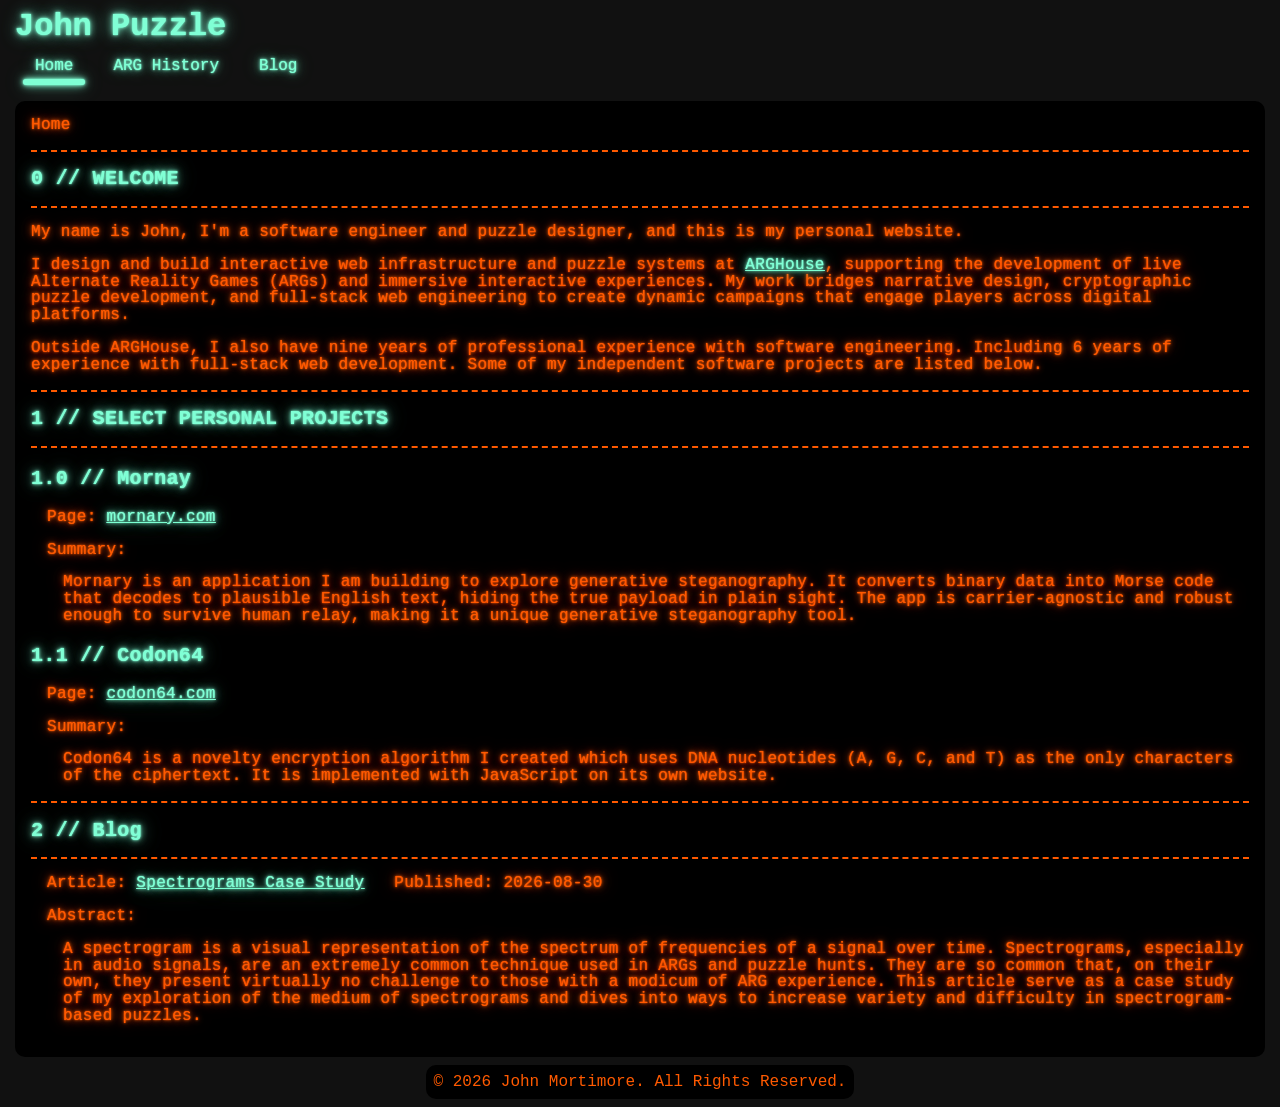
==== site/index.html @ 8621750f "fix breadcrumbs" ====
<!DOCTYPE html>
<html lang="en">
<head>
	<meta charset="UTF-8">
	<title>John Puzzle</title>
	<meta name="viewport" content="width=device-width, initial-scale=1.0">
	<link rel="canonical" href="https://johnpuzzle.com">
	<link rel="stylesheet" href="css/index.css">
</head>
<body>
	<h1>John Puzzle</h1>
    <nav id="nav-header">
        <div class="nav-option">
            <a href="/" class="nav-btn-current">Home</a>
            <div class="nav-bar-active"></div>
        </div>
        <div class="nav-option">
            <a href="/history/" class="nav-btn">ARG History</a>
            <div class="nav-bar"></div>
        </div>
        <div class="nav-option">
            <a href="/blog/" class="nav-btn">Blog</a>
            <div class="nav-bar"></div>
        </div>
    </nav>
	<main>
		<div id="breadcrumbs">
			Home
		</div>
        <hr>
		<h2>0 // WELCOME</h2>
		<hr>
		<p>My name is John, I'm a software engineer and puzzle designer, and this is my personal website.</p>
		<p>
			I design and build interactive web infrastructure and puzzle systems at <a href="https://arghouse.com/" target="_blank">ARGHouse</a>,
			supporting the development of live Alternate Reality Games (ARGs) and immersive interactive experiences. My work bridges narrative design,
			cryptographic puzzle development, and full-stack web engineering to create dynamic campaigns that engage players across digital platforms.
		</p>
		<p>
			Outside ARGHouse, I also have nine years of professional experience with software engineering. Including 6 years of experience with
			full-stack web development. Some of my independent software projects are listed below.
		</p>
        <hr>
		<h2>1 // SELECT PERSONAL PROJECTS</h2>
		<hr>
		<h3>1.0 // Mornay</h3>
		<p class="indent-1">Page: <a href="https://mornary.com/" target="_blank">mornary.com</a></p>
		<p class="indent-1">Summary:</p>
		<p class="indent-2">
			Mornary is an application I am building to explore generative steganography. It converts binary data into Morse code that decodes to
			plausible English text, hiding the true payload in plain sight. The app is carrier-agnostic and robust enough to survive human relay,
			making it a unique generative steganography tool.
		</p>
		<h3>1.1 // Codon64</h3>
		<p class="indent-1">Page: <a href="https://codon64.com/" target="_blank">codon64.com</a></p>
		<p class="indent-1">Summary:</p>
		<p class="indent-2">
			Codon64 is a novelty encryption algorithm I created which uses DNA nucleotides (A, G, C, and T) as the only characters of the ciphertext.
			It is implemented with JavaScript on its own website.
		</p>
        <hr>
        <h2>2 // Blog</h2>
        <hr>
        <p class="indent-1">Article: <a href="/blog/spectrograms/">Spectrograms Case Study</a> &nbsp; Published: 2026-08-30</p>
        <p class="indent-1">Abstract:</p>
        <p class="indent-2">
            A spectrogram is a visual representation of the spectrum of frequencies of a signal over time. Spectrograms, especially in audio signals,
            are an extremely common technique used in ARGs and puzzle hunts. They are so common that, on their own, they present virtually no challenge
            to those with a modicum of ARG experience. This article serve as a case study of my exploration of the medium of spectrograms and dives into
            ways to increase variety and difficulty in spectrogram-based puzzles.
        </p>
	</main>
	<footer>
		<p>&copy; 2026 John Mortimore. All Rights Reserved.</p>
	</footer>
	<script src="js/index.js"></script>
</body>
</html>
---- site/css/index.css ----
/* Styling for core elements that are present on all pages. */
:root {
    --main-color: black;
    --background-color: #111;
    --text-orange: #ff5a00;
    --text-green: #80ffd5;
}

body {
    min-width: 280px;
    margin: 8px;
    font-family: "Courier New", "Noto Sans Mono", monospace;
    background-color: var(--background-color);
}

main {
    box-sizing: border-box;
    width: min(100%, 1250px);
    margin-right: auto;
    margin-left: auto;
    padding-right: 1rem;
    padding-bottom: 1rem;
    padding-left: 1rem;
    color: var(--text-orange);
    border-radius: 10px;
    background-color: var(--main-color);

    /*font-weight: 700;*/
    line-height: 1.05;

    letter-spacing: 0.02em;
    /*white-space: pre-line;*/
    text-wrap: wrap;

    /* CRT phosphor glow */
    text-shadow:
            0 0 1px var(--text-orange),
            0 0 3px var(--text-orange),
            0 0 7px color-mix(in srgb, var(--text-orange) 90%, transparent),
            0 0 15px color-mix(in srgb, var(--text-orange) 50%, transparent),
            0 0 25px color-mix(in srgb, var(--text-orange) 30%, transparent);

    /* Slight CRT softness */
    filter: blur(0.15px);
}

h1 {
    width: min(100%, 1250px);
    margin: auto auto 8px;
    font-weight: 900;
    color: var(--text-green);

    text-shadow:
            0 0 1px var(--text-green),
            0 0 3px var(--text-green),
            0 0 7px color-mix(in srgb, var(--text-green) 90%, transparent),
            0 0 15px color-mix(in srgb, var(--text-green) 50%, transparent),
            0 0 25px color-mix(in srgb, var(--text-green) 30%, transparent);

    filter: blur(0.15px);
}

h1 a:link, h1 a:visited {
    text-decoration: inherit;
    color: inherit;
}

h2, h3 {
    font-size: 1.25em;
    color: var(--text-green);

    text-shadow:
            0 0 1px var(--text-green),
            0 0 3px var(--text-green),
            0 0 7px color-mix(in srgb, var(--text-green) 90%, transparent),
            0 0 15px color-mix(in srgb, var(--text-green) 50%, transparent),
            0 0 25px color-mix(in srgb, var(--text-green) 30%, transparent);

    filter: blur(0.15px);
}

h2:first-child {
    margin-top: 0;
}

a:link, a:visited {
    color: var(--text-green);
    text-shadow:
            0 0 1px var(--text-green),
            0 0 3px var(--text-green),
            0 0 7px color-mix(in srgb, var(--text-green) 90%, transparent),
            0 0 15px color-mix(in srgb, var(--text-green) 50%, transparent),
            0 0 25px color-mix(in srgb, var(--text-green) 30%, transparent);

    filter: blur(0.15px);
}

hr {
    border: none;
    border-top: 2px dashed var(--text-orange);
    width: 100%;
    filter: blur(0.15px);
}

img {
    display: block;
    margin: .5rem auto;
    max-width: 90%;
    max-height: 400px;
}

figure img {
    margin: 0 0 .5rem;
    max-width: 100%;
}

footer {
    bottom: 0;
    left: 0;
    width: fit-content;
    margin-top: 8px;
    margin-right: auto;
    margin-left: auto;
    padding: 0.5rem;
    text-align: center;
    color: var(--text-orange);
    border-radius: 10px;
    background-color: var(--main-color);
}

footer p:first-child {
    margin-top: 0;
}

footer p:last-child {
    margin-bottom: 0;
}

table {
    margin: auto;
}

table, th, td {
    border-collapse: collapse;
    border: 1px solid;
}

th, td {
    min-width: 100px;
    padding-right: 1rem;
    padding-left: 1rem;
}

#bg {
    position: fixed;
    z-index: -1;
    top: 0;
    left: 0;
    width: 100vw;
    height: 100vh;
    pointer-events: none;
}

#breadcrumbs {
    margin-bottom: 1rem;
    padding-top: 1rem;
}

.indent-1 {
    margin-left: 1rem;
}

.indent-2 {
    margin-left: 2rem;
}

#nav-header {
    display: flex;
    flex-direction: row;
    box-sizing: border-box;
    width: min(100%, 1250px);
    margin-right: auto;
    margin-left: auto;
    margin-bottom: 1rem;
    padding-left: .5rem;
    justify-content: flex-start;
    gap: 1rem;
}

.nav-option {
    display: flex;
    flex-direction: column;
}

.nav-btn, .nav-btn-current {
    inset: -1em;
    display: inline-block;
    padding: 4px 12px;
    text-decoration: none;
}

.nav-btn-current {
    cursor: default;
}

.nav-bar-active, .nav-btn:hover + .nav-bar  {
    display: inline-block;
    padding: 1px;

    color: var(--text-green);
    background: var(--text-green);

    border: 2px solid var(--text-green);
    border-radius: 10px;

    text-decoration: none;
    box-shadow:
            0 0 2px var(--text-green),
            0 0 5px var(--text-green),
            0 0 10px color-mix(in srgb, var(--text-green) 80%, transparent),
            0 0 20px color-mix(in srgb, var(--text-green) 40%, transparent);
}

@media screen and (max-width: 750px) {
    body {
        margin: 1vw;
    }

    main {
        padding-right: 2vw;
        padding-left: 2vw;
    }

    h1, h2, label {
        text-align: center;
    }

    footer {
        margin-top: 1vw;
    }
}
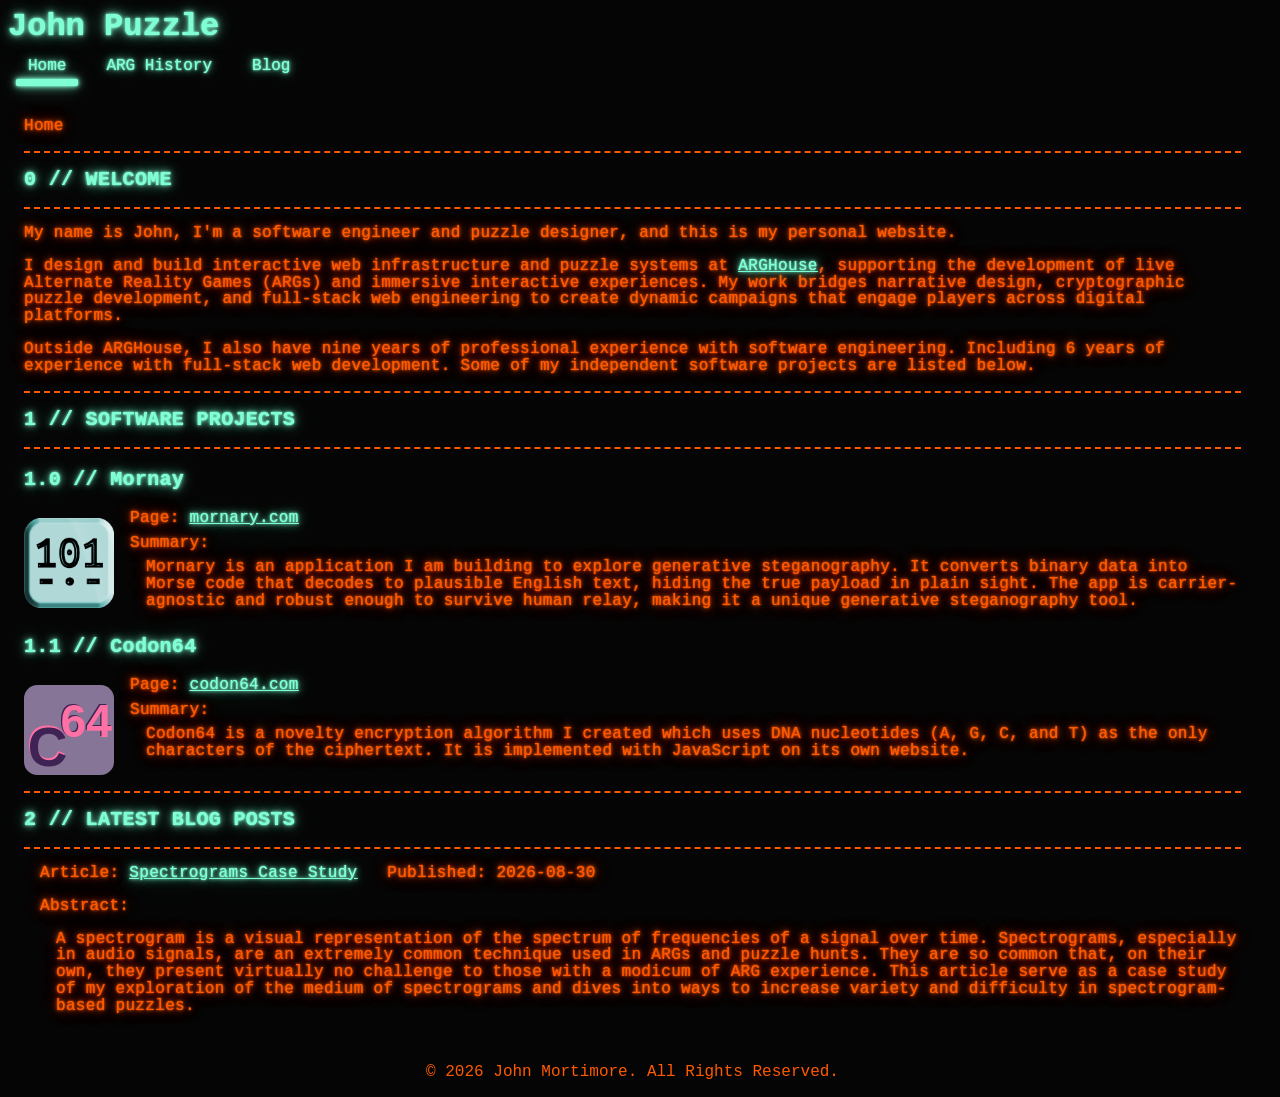
==== commit e868602c: "styling and project icons" ====
--- a/site/index.html
+++ b/site/index.html
@@ -41,25 +41,39 @@
 			full-stack web development. Some of my independent software projects are listed below.
 		</p>
         <hr>
-		<h2>1 // SELECT PERSONAL PROJECTS</h2>
+		<h2>1 // SOFTWARE PROJECTS</h2>
 		<hr>
 		<h3>1.0 // Mornay</h3>
-		<p class="indent-1">Page: <a href="https://mornary.com/" target="_blank">mornary.com</a></p>
-		<p class="indent-1">Summary:</p>
-		<p class="indent-2">
-			Mornary is an application I am building to explore generative steganography. It converts binary data into Morse code that decodes to
-			plausible English text, hiding the true payload in plain sight. The app is carrier-agnostic and robust enough to survive human relay,
-			making it a unique generative steganography tool.
-		</p>
+        <div class="project-container">
+            <div class="project-img">
+                <img src="images/mornary-icon.png"/>
+            </div>
+            <div class="project-description">
+                <p>Page: <a href="https://mornary.com/" target="_blank">mornary.com</a></p>
+                <p>Summary:</p>
+                <p class="indent-1">
+                    Mornary is an application I am building to explore generative steganography. It converts binary data into Morse code that decodes to
+                    plausible English text, hiding the true payload in plain sight. The app is carrier-agnostic and robust enough to survive human relay,
+                    making it a unique generative steganography tool.
+                </p>
+            </div>
+        </div>
 		<h3>1.1 // Codon64</h3>
-		<p class="indent-1">Page: <a href="https://codon64.com/" target="_blank">codon64.com</a></p>
-		<p class="indent-1">Summary:</p>
-		<p class="indent-2">
-			Codon64 is a novelty encryption algorithm I created which uses DNA nucleotides (A, G, C, and T) as the only characters of the ciphertext.
-			It is implemented with JavaScript on its own website.
-		</p>
+        <div class="project-container">
+            <div class="project-img">
+                <img src="images/codon64-icon.svg"/>
+            </div>
+            <div class="project-description">
+                <p>Page: <a href="https://codon64.com/" target="_blank">codon64.com</a></p>
+                <p>Summary:</p>
+                <p class="indent-1">
+                    Codon64 is a novelty encryption algorithm I created which uses DNA nucleotides (A, G, C, and T) as the only characters of the ciphertext.
+                    It is implemented with JavaScript on its own website.
+                </p>
+            </div>
+        </div>
         <hr>
-        <h2>2 // Blog</h2>
+        <h2>2 // LATEST BLOG POSTS</h2>
         <hr>
         <p class="indent-1">Article: <a href="/blog/spectrograms/">Spectrograms Case Study</a> &nbsp; Published: 2026-08-30</p>
         <p class="indent-1">Abstract:</p>
--- a/site/css/index.css
+++ b/site/css/index.css
@@ -1,9 +1,14 @@
 /* Styling for core elements that are present on all pages. */
 :root {
-    --main-color: black;
-    --background-color: #111;
+    --main-color: #050505;
+    --background-color: #050505;
     --text-orange: #ff5a00;
     --text-green: #80ffd5;
+}
+
+html {
+    overflow: auto;
+    scrollbar-gutter: stable;
 }
 
 body {
@@ -11,6 +16,7 @@
     margin: 8px;
     font-family: "Courier New", "Noto Sans Mono", monospace;
     background-color: var(--background-color);
+    scrollbar-gutter: stable;
 }
 
 main {
@@ -81,6 +87,10 @@
 
 h2:first-child {
     margin-top: 0;
+}
+
+h2 {
+    text-transform: uppercase;
 }
 
 a:link, a:visited {
@@ -206,12 +216,13 @@
 .nav-bar-active, .nav-btn:hover + .nav-bar  {
     display: inline-block;
     padding: 1px;
+    height: 1px;
 
     color: var(--text-green);
     background: var(--text-green);
 
     border: 2px solid var(--text-green);
-    border-radius: 10px;
+    border-radius: 2px;
 
     text-decoration: none;
     box-shadow:
@@ -221,6 +232,35 @@
             0 0 20px color-mix(in srgb, var(--text-green) 40%, transparent);
 }
 
+.project-container {
+    display: flex;
+    flex-direction: row;
+    gap: 1rem;
+}
+
+.project-img {
+    align-items: center;
+    align-content: center;
+}
+
+.project-img img {
+    min-width: 90px;
+    max-width: 90px
+}
+
+.project-description {
+    flex-grow: 2;
+}
+
+.project-description p {
+    margin-top: 0;
+    margin-bottom: .5rem;
+}
+
+.project-description p:last-child {
+    margin-bottom: 0;
+}
+
 @media screen and (max-width: 750px) {
     body {
         margin: 1vw;
@@ -238,4 +278,15 @@
     footer {
         margin-top: 1vw;
     }
+}
+
+@media screen and (max-width: 500px) {
+    .project-container {
+        display: flex;
+        flex-direction: row-reverse;
+    }
+
+    .project-img img {
+        float: right;
+    }
 }
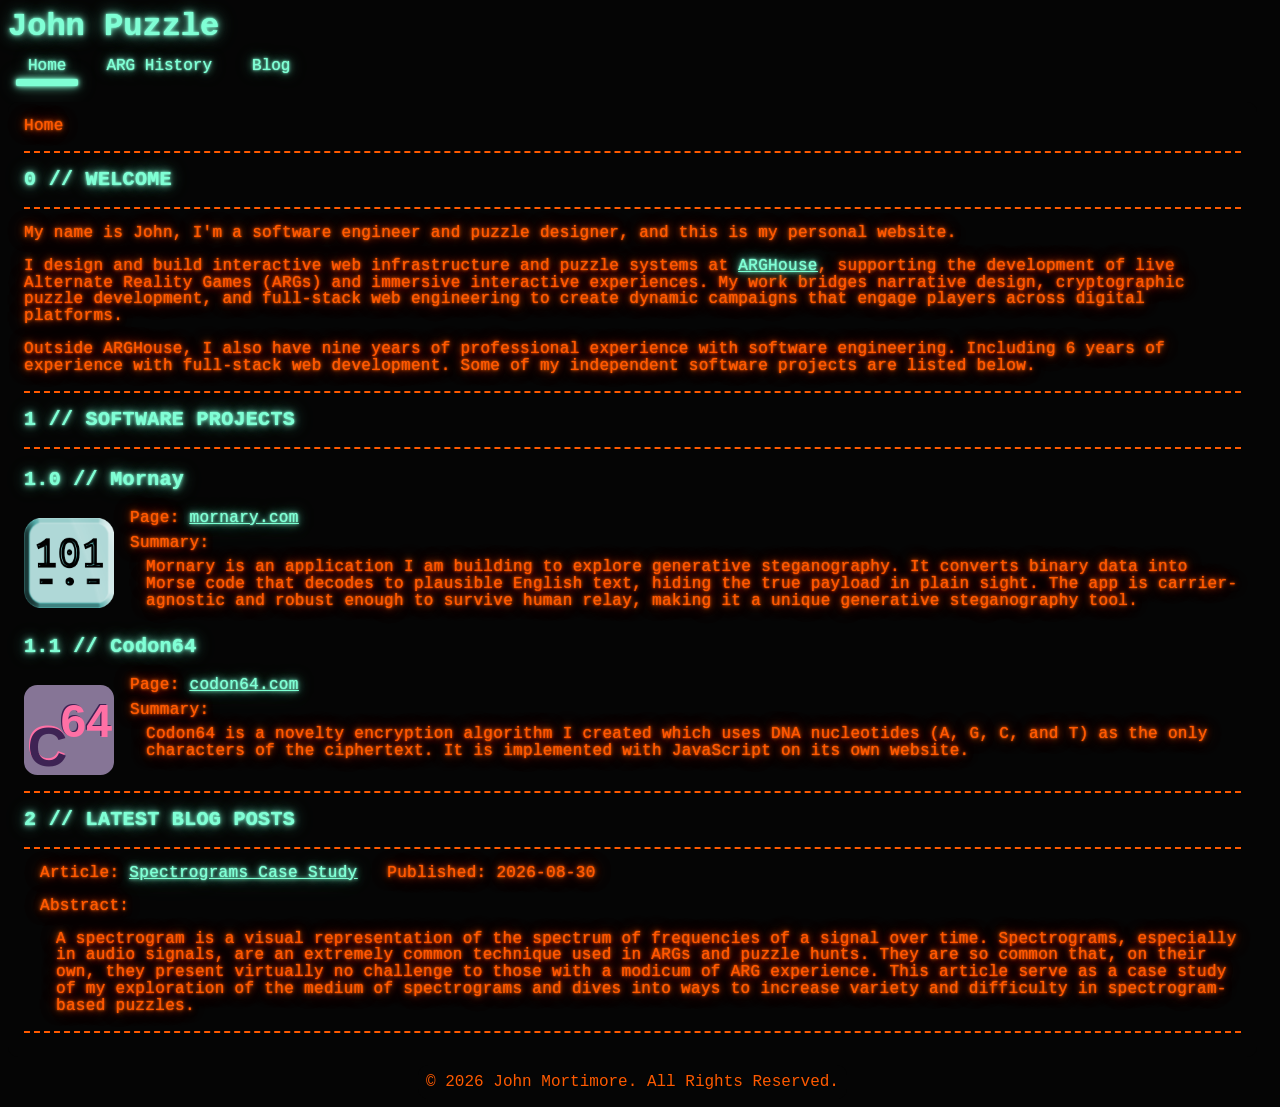
==== commit 3fc0c3ee: "bottom boarders" ====
--- a/site/index.html
+++ b/site/index.html
@@ -83,6 +83,7 @@
             to those with a modicum of ARG experience. This article serve as a case study of my exploration of the medium of spectrograms and dives into
             ways to increase variety and difficulty in spectrogram-based puzzles.
         </p>
+        <hr>
 	</main>
 	<footer>
 		<p>&copy; 2026 John Mortimore. All Rights Reserved.</p>
--- a/site/css/index.css
+++ b/site/css/index.css
@@ -156,7 +156,6 @@
 }
 
 th, td {
-    min-width: 100px;
     padding-right: 1rem;
     padding-left: 1rem;
 }
@@ -278,6 +277,10 @@
     footer {
         margin-top: 1vw;
     }
+
+    #nav-header {
+        justify-content: center;
+    }
 }
 
 @media screen and (max-width: 500px) {
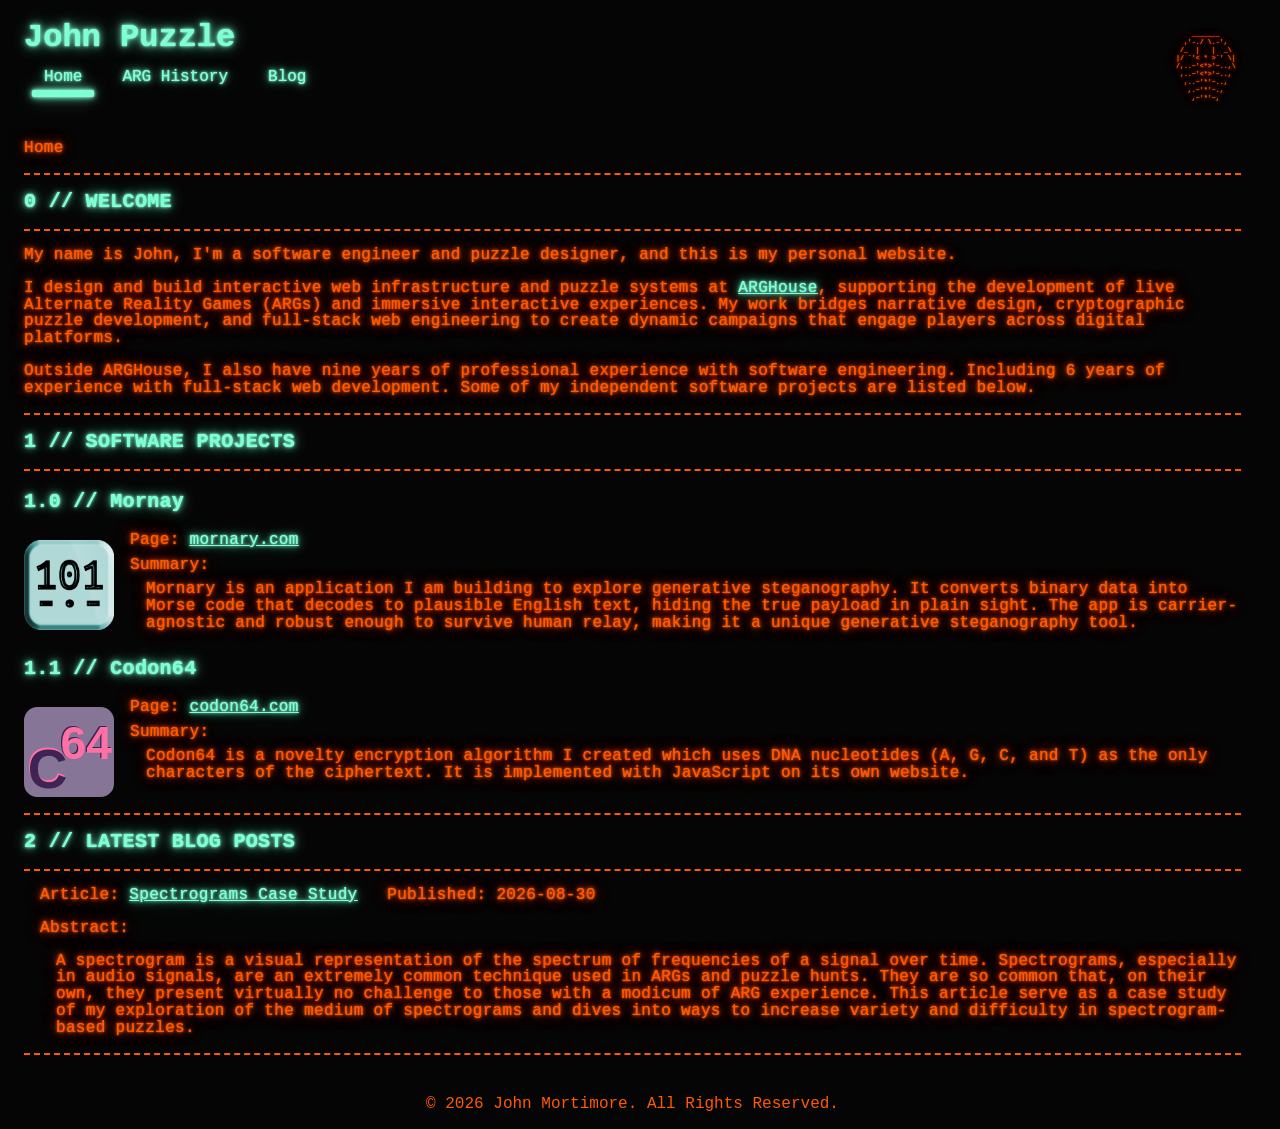
==== commit 75b77e1d: "Add Trilobyte logo" ====
--- a/site/index.html
+++ b/site/index.html
@@ -8,21 +8,27 @@
 	<link rel="stylesheet" href="css/index.css">
 </head>
 <body>
-	<h1>John Puzzle</h1>
-    <nav id="nav-header">
-        <div class="nav-option">
-            <a href="/" class="nav-btn-current">Home</a>
-            <div class="nav-bar-active"></div>
+    <div id="site-header">
+        <div id="site-header-text">
+            <h1>John Puzzle</h1>
+            <nav id="nav-header">
+                <div class="nav-option">
+                    <a href="/" class="nav-btn-current">Home</a>
+                    <div class="nav-bar-active"></div>
+                </div>
+                <div class="nav-option">
+                    <a href="/history/" class="nav-btn">ARG History</a>
+                    <div class="nav-bar"></div>
+                </div>
+                <div class="nav-option">
+                    <a href="/blog/" class="nav-btn">Blog</a>
+                    <div class="nav-bar"></div>
+                </div>
+            </nav>
         </div>
-        <div class="nav-option">
-            <a href="/history/" class="nav-btn">ARG History</a>
-            <div class="nav-bar"></div>
-        </div>
-        <div class="nav-option">
-            <a href="/blog/" class="nav-btn">Blog</a>
-            <div class="nav-bar"></div>
-        </div>
-    </nav>
+        <img src="images/trilobyte.svg" height="100" width="100"/>
+    </div>
+
 	<main>
 		<div id="breadcrumbs">
 			Home
--- a/site/css/index.css
+++ b/site/css/index.css
@@ -183,6 +183,20 @@
     margin-left: 2rem;
 }
 
+#site-header {
+    display: flex;
+    flex-direction: row;
+    box-sizing: border-box;
+    width: min(100%, 1250px);
+    margin-right: auto;
+    margin-left: auto;
+}
+
+#site-header-text {
+    margin: auto auto auto 1rem;
+    flex-grow: 2;
+}
+
 #nav-header {
     display: flex;
     flex-direction: row;
@@ -278,6 +292,20 @@
         margin-top: 1vw;
     }
 
+    #site-header {
+        flex-direction: column;
+    }
+
+    #site-header img {
+        margin-top: 0;
+        margin-bottom: 0;
+    }
+
+    #site-header-text {
+        margin: auto auto auto auto;
+        flex-grow: 2;
+    }
+
     #nav-header {
         justify-content: center;
     }
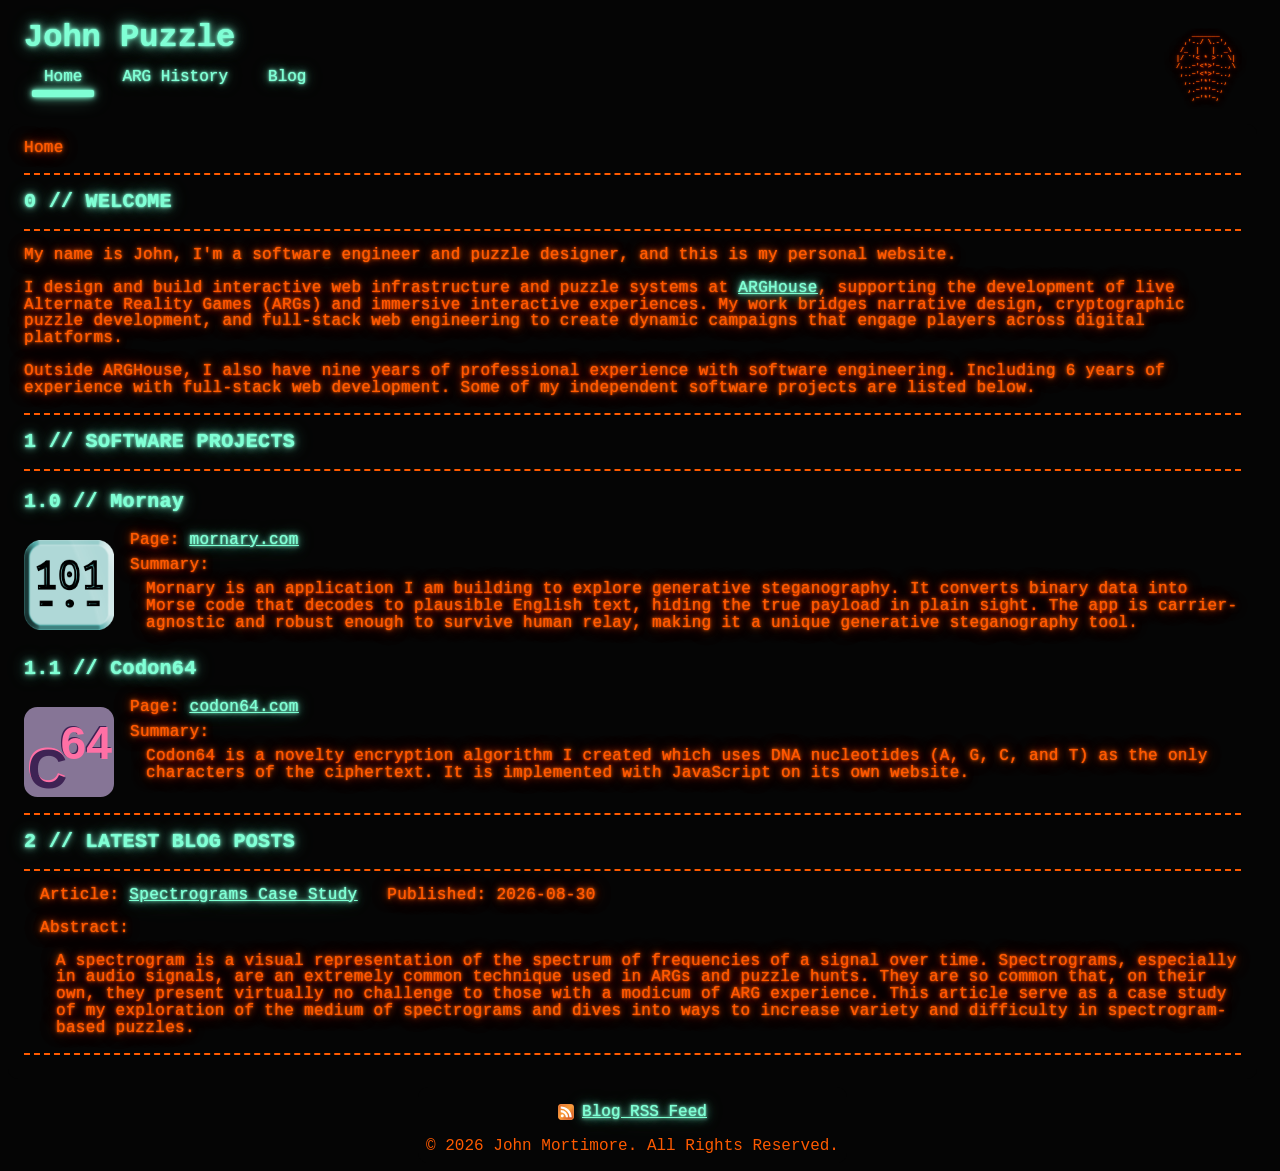
==== commit 224d0077: "move rss link to footer" ====
--- a/site/index.html
+++ b/site/index.html
@@ -4,6 +4,7 @@
 	<meta charset="UTF-8">
 	<title>John Puzzle</title>
 	<meta name="viewport" content="width=device-width, initial-scale=1.0">
+    <link rel="icon" type="image/x-icon" href="images/trilobyte.svg">
 	<link rel="canonical" href="https://johnpuzzle.com">
 	<link rel="stylesheet" href="css/index.css">
 </head>
@@ -26,7 +27,7 @@
                 </div>
             </nav>
         </div>
-        <img src="images/trilobyte.svg" height="100" width="100"/>
+        <img src="images/trilobyte.svg" height="100" width="100" alt="ASCII art Trilobyte logo"/>
     </div>
 
 	<main>
@@ -52,7 +53,7 @@
 		<h3>1.0 // Mornay</h3>
         <div class="project-container">
             <div class="project-img">
-                <img src="images/mornary-icon.png"/>
+                <img src="images/mornary-icon.png" alt="Mornay app icon and logo"/>
             </div>
             <div class="project-description">
                 <p>Page: <a href="https://mornary.com/" target="_blank">mornary.com</a></p>
@@ -67,7 +68,7 @@
 		<h3>1.1 // Codon64</h3>
         <div class="project-container">
             <div class="project-img">
-                <img src="images/codon64-icon.svg"/>
+                <img src="images/codon64-icon.svg" alt="Codon64 logo"/>
             </div>
             <div class="project-description">
                 <p>Page: <a href="https://codon64.com/" target="_blank">codon64.com</a></p>
@@ -92,6 +93,10 @@
         <hr>
 	</main>
 	<footer>
+        <div class="rss">
+            <img src="./images/rss.svg" alt="RSS feed icon">
+            <a href="./blog/rss.xml">Blog RSS Feed</a>
+        </div>
 		<p>&copy; 2026 John Mortimore. All Rights Reserved.</p>
 	</footer>
 	<script src="js/index.js"></script>
--- a/site/css/index.css
+++ b/site/css/index.css
@@ -274,6 +274,22 @@
     margin-bottom: 0;
 }
 
+.rss {
+    justify-content: center;
+    display: flex;
+    flex-direction: row;
+    gap: .5rem;
+    margin-top: .5rem;
+    margin-bottom: .5rem;
+    align-items: center;
+}
+
+.rss img {
+    display: inline;
+    margin: 0;
+    height: 1rem;
+}
+
 @media screen and (max-width: 750px) {
     body {
         margin: 1vw;
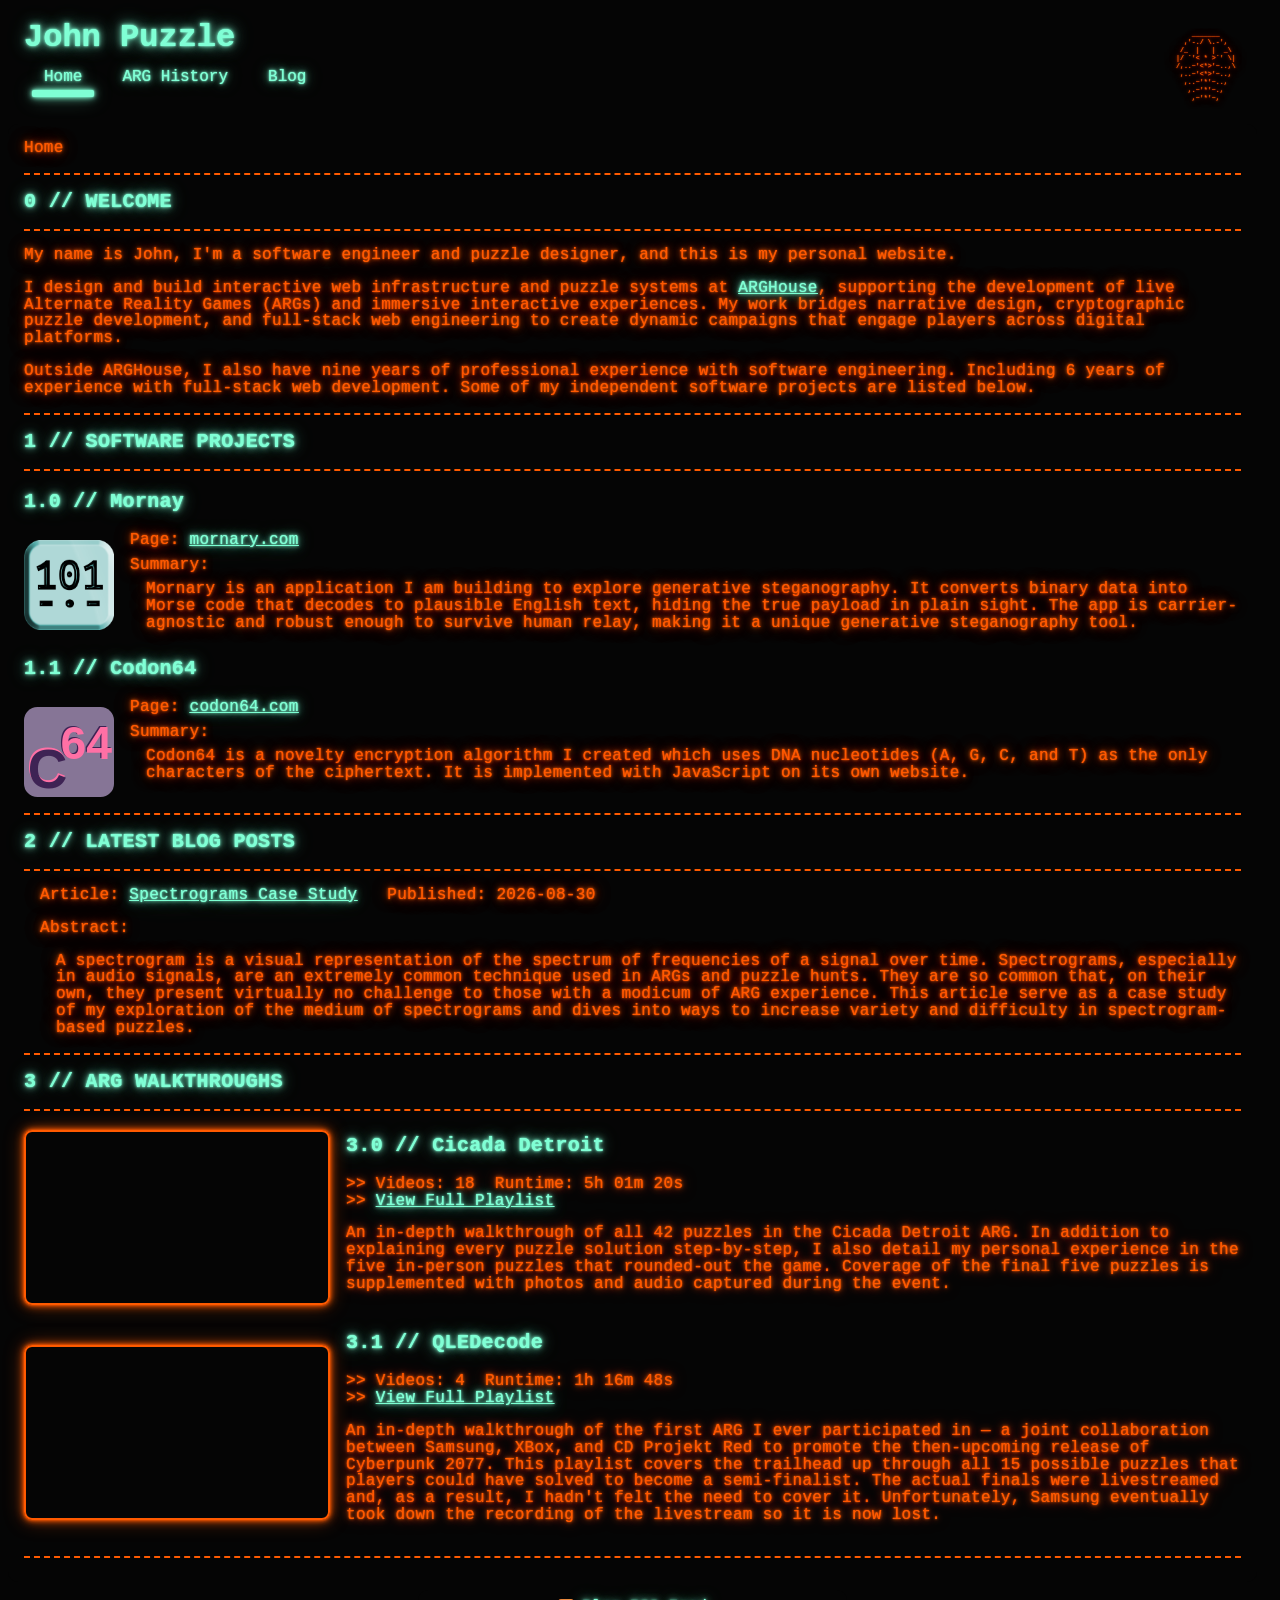
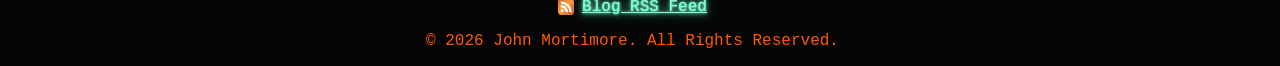
==== commit dcc74bee: "add YouTube walkthroughs" ====
--- a/site/index.html
+++ b/site/index.html
@@ -91,6 +91,48 @@
             ways to increase variety and difficulty in spectrogram-based puzzles.
         </p>
         <hr>
+        <h2>3 // ARG Walkthroughs</h2>
+        <hr>
+        <div class="youtube-container">
+            <iframe src="https://www.youtube.com/embed/videoseries?si=2q8UCQv8K5WNS8lO&amp;list=PLkW0VtWWrk_R6FoL9G_b0aI1VeE3L_Lxw"
+                    title="YouTube video player"
+                    allow="accelerometer; autoplay; clipboard-write; encrypted-media; gyroscope; picture-in-picture; web-share"
+                    referrerpolicy="strict-origin-when-cross-origin" allowfullscreen>
+            </iframe>
+            <div class="youtube-description">
+                <h3>3.0 // Cicada Detroit</h3>
+                <p>
+                    >> Videos: 18 &nbsp;Runtime: 5h 01m 20s<br>
+                    >> <a href="https://www.youtube.com/playlist?list=PLkW0VtWWrk_R6FoL9G_b0aI1VeE3L_Lxw" target="_blank">View Full Playlist</a>
+                </p>
+                <p>
+                    An in-depth walkthrough of all 42 puzzles in the Cicada Detroit ARG. In addition to explaining every puzzle solution step-by-step,
+                    I also detail my personal experience in the five in-person puzzles that rounded-out the game. Coverage of the final five puzzles is
+                    supplemented with photos and audio captured during the event.
+                </p>
+            </div>
+        </div>
+        <div class="youtube-container">
+            <iframe src="https://www.youtube.com/embed/videoseries?si=wvsi1SU1x6Boegnn&amp;list=PLkW0VtWWrk_TmW0_YtMjgxerBoXyMlyxA"
+                    title="YouTube video player"
+                    allow="accelerometer; autoplay; clipboard-write; encrypted-media; gyroscope; picture-in-picture; web-share"
+                    referrerpolicy="strict-origin-when-cross-origin" allowfullscreen>
+            </iframe>
+            <div class="youtube-description">
+                <h3>3.1 // QLEDecode</h3>
+                <p>
+                    >> Videos: 4 &nbsp;Runtime: 1h 16m 48s<br>
+                    >> <a href="https://www.youtube.com/playlist?list=PLkW0VtWWrk_TmW0_YtMjgxerBoXyMlyxA" target="_blank">View Full Playlist</a>
+                </p>
+                <p>
+                    An in-depth walkthrough of the first ARG I ever participated in — a joint collaboration between Samsung, XBox, and CD Projekt Red
+                    to promote the then-upcoming release of Cyberpunk 2077. This playlist covers the trailhead up through all 15 possible puzzles that
+                    players could have solved to become a semi-finalist. The actual finals were livestreamed and, as a result, I hadn't felt the need
+                    to cover it. Unfortunately, Samsung eventually took down the recording of the livestream so it is now lost.
+                </p>
+            </div>
+        </div>
+        <hr>
 	</main>
 	<footer>
         <div class="rss">
--- a/site/css/index.css
+++ b/site/css/index.css
@@ -279,7 +279,7 @@
     display: flex;
     flex-direction: row;
     gap: .5rem;
-    margin-top: .5rem;
+    margin-top: 0;
     margin-bottom: .5rem;
     align-items: center;
 }
@@ -290,6 +290,40 @@
     height: 1rem;
 }
 
+.youtube-container {
+    display: flex;
+    flex-direction: row;
+    gap: 1rem;
+    margin-top: 1rem;
+    margin-bottom: 1rem;
+    align-items: center;
+}
+
+.youtube-container iframe {
+    aspect-ratio: 16 / 9;
+    height: 32%;
+    width: 32%;
+    max-width: 400px;
+    min-width: 300px;
+    padding: 1px;
+    border: 2px solid var(--text-orange);
+    border-radius: 8px;
+
+    box-shadow:
+            0 0 2px var(--text-orange),
+            0 0 5px var(--text-orange),
+            0 0 10px color-mix(in srgb, var(--text-orange) 80%, transparent),
+            0 0 20px color-mix(in srgb, var(--text-orange) 40%, transparent);
+}
+
+.youtube-description {
+    align-self: flex-start;
+}
+
+.youtube-description h3 {
+    margin-top: .5rem;
+}
+
 @media screen and (max-width: 750px) {
     body {
         margin: 1vw;
@@ -324,6 +358,14 @@
 
     #nav-header {
         justify-content: center;
+    }
+
+    .youtube-container {
+        flex-direction: column-reverse;
+    }
+
+    .youtube-container iframe {
+        width: 80%;
     }
 }
 
@@ -336,4 +378,8 @@
     .project-img img {
         float: right;
     }
+
+    .youtube-container iframe {
+        width: 90%;
+    }
 }
